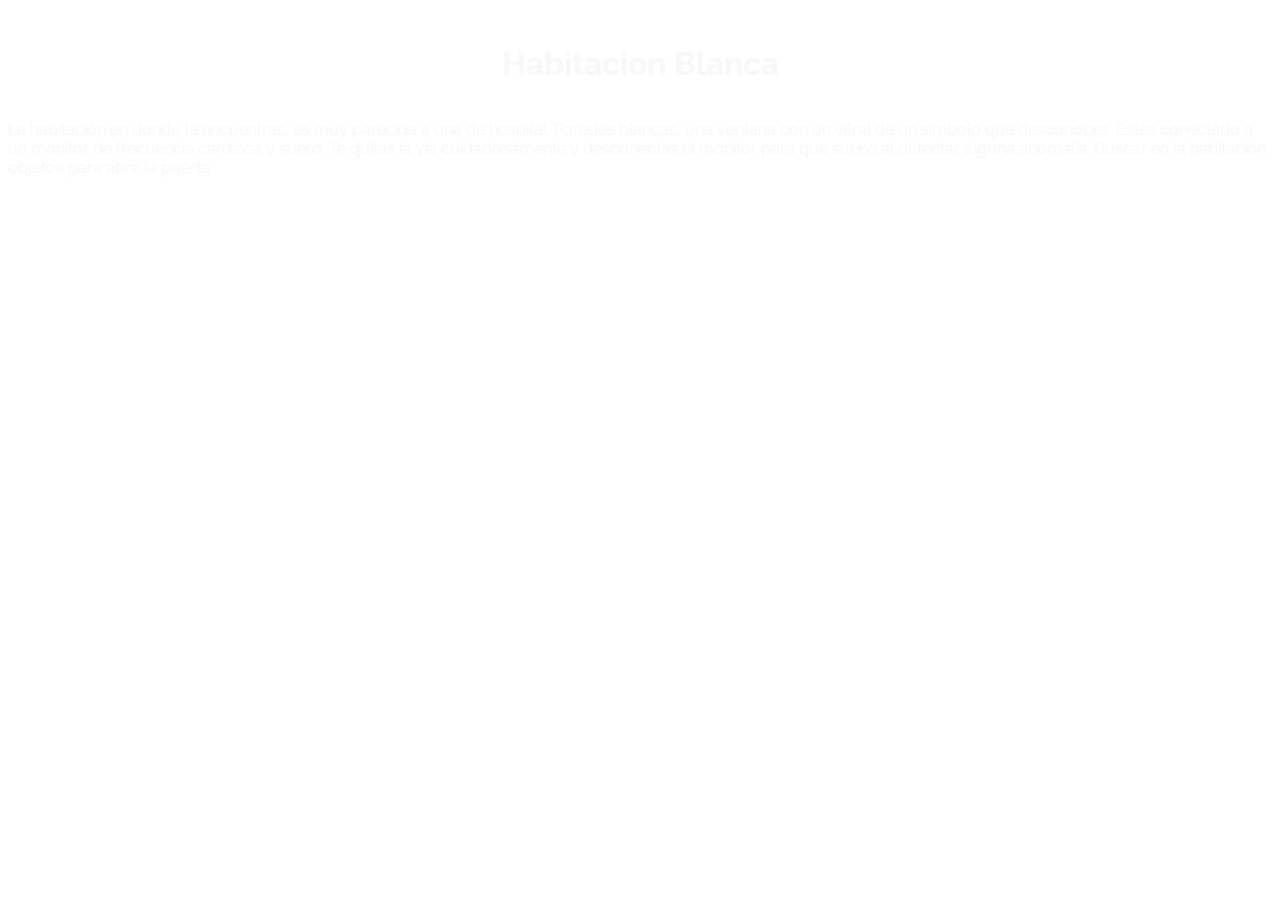
==== enigmas/enigma-1.html @ 2a84c122 "pagina base de enigma-1" ====
<!DOCTYPE html>
<html lang="en">

<head>
    <meta charset="UTF-8">
    <meta http-equiv="X-UA-Compatible" content="IE=edge">
    <meta name="viewport" content="width=device-width, initial-scale=1.0">
    <link rel="stylesheet" href="https://necolas.github.io/normalize.css/8.0.1/normalize.css">
    <link rel="stylesheet" href="https://cdnjs.cloudflare.com/ajax/libs/font-awesome/4.7.0/css/font-awesome.min.css">
    <link rel="stylesheet" href="../estilos/styles.css">
    <title>Enigma-1</title>
</head>

<body>
    <section class="section-one">
        <header class="title">
            <h1>Habitacion Blanca</h1>
            <p>La habitación en donde te encuentras, es muy parecida a una de hospital. Paredes blancas, una ventana con
                un vitral de un símbolo que desconoces. Estas conectado a un monitor de frecuencia cardiaca y suero. Te
                quitas la vía cuidadosamente y desconectas el monitor para que suene al detectar alguna anomalía. Buscar
                en la habitación objetos para abrir la puerta</p>
        </header>

    </section>
</body>

</html>
---- estilos/styles.css ----
/* variables del proyecto */
@import url('https://fonts.googleapis.com/css2?family=Raleway:wght@400;600&display=swap');
:root{
    /* anchura para la version desktop */
    --max-width:1120px;

    /* Colores */
    --text-color:#F8F8F8;
    --black:#0D0D0D;
    --black-opactiy:#0D0D0D80;
    --primary-color:#BF4136;
    --secundary-color:#3B5659;
    --third-color:#D9A59A;
    --forth-color:#BF8173;
    /* Fuentes */
    --text:'Raleway',sans-serif;
    /* Tamaños de fuentes */
    --h1-size:2.3rem;
    --h2-size:2.125rem;
    --h3-size:1.625rem;
    --h4-size:1.25rem;
    --normal-font-size:0.9375rem;
    --small-font-size:0.625rem;
    /* espacio entre pagina web */
    --top-page:1rem;
      /* Capas */
    --z-back       : -10;
    --z-normal     : 1;
    --z-front      : 10;
    --z-tooltip    : 20;
    --z-overlay    : 30;
    --z-modal      : 40;
    --z-fixed      : 50;
    --z-off-canvas : 100;

   
}
@media screen and(min-width:1024px) {
    /* Variables para el tamaño escritorio */
    :root{
        --h1-size:3.125rem;
        --h2-size:2.625rem;
        --h3-size:2.25rem;
        --h4-size:1.875rem;
        --normal-font-size:0.9375rem;
        --small-font-size:0.625rem;
    }
}
/* reseteo de estilos */
a{
    text-decoration: none;

}
/* configuracion del body */
body{
    display: flex;
    align-items: center;
    flex-direction: column;
    min-height: 100vh;
}

/* background */
.section-one{
    display: flex;
    position: relative;
    min-height: 100vh;
    min-width: 100%;
    flex-direction: column;
}
.section-one::before{
    content: '';
    position: absolute;
    top: 0;
    right: 0;
    bottom: 0;
    left: 0;
    background-image: url('../images/hospital-bg.jpg');
    background-size: cover;
    filter: brightness(0.75);
    background-repeat: no-repeat;
}
/* contenedor */
.title{
    margin-top: var(--top-page);
    position: relative;
    color: var(--text-color);
    font-family: var(--text);
    display: flex;
    align-items: center;
    flex-direction: column;
}
/* iconos de redes sociales */
.fa {
    padding: 0.5rem;
    font-size: 1rem;
    width: 1rem;
    text-align: center;
    text-decoration: none;
    margin: 0.5rem;
    border-radius: 50%;
  }
  
  .fa:hover {
      opacity: 0.7;
  }
  
  .fa-facebook {
    background: #3B5998;
    color: white;
  }
  .fa-youtube {
    background: #bb0000;
    color: white;
  }
  /* creacion del libro */
  .book-container{
      display: flex;
      justify-content: center;
      width: inherit;
      position: relative;
      flex-direction: column;
      align-self: center;
  }
  .book{
      position: relative;
      margin-top: 1.5rem;
      display: flex;
      background-image: url('../images/Libro.png');
      background-repeat: no-repeat;
      background-size: cover;
      width: var(--max-width);
      height: 450px;
      align-items: center;
  }
  .book-text{
      width: calc(var(--max-width)/2);
      margin: 0 2.25rem;
      line-height: 1.75rem;
      color: var(--black);
  }
  .book-bottom{
      margin: 2rem auto 0;
      padding: 0.5rem 1rem;
      border-radius: 5px;
      font-size: var(--text);
      font-family: var(--text);
      background-color: var(--primary-color);
      color: var(--text-color);
  }
  .book-bottom:hover{
      background-color: #BF4136E0;
  }
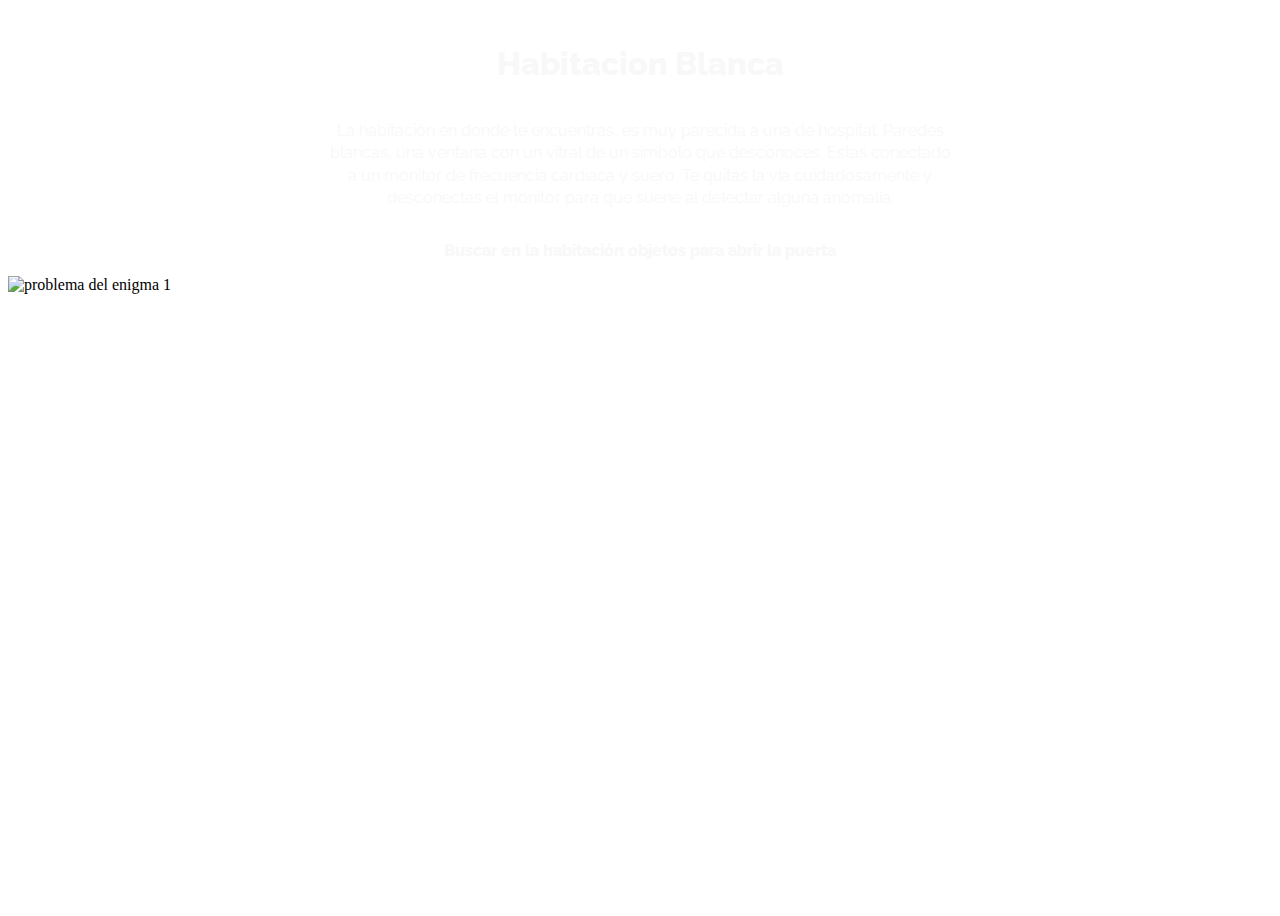
==== commit 0e0df1a1: "imagen base para el enigma 1" ====
--- a/enigmas/enigma-1.html
+++ b/enigmas/enigma-1.html
@@ -15,12 +15,16 @@
     <section class="section-one">
         <header class="title">
             <h1>Habitacion Blanca</h1>
-            <p>La habitación en donde te encuentras, es muy parecida a una de hospital. Paredes blancas, una ventana con
+            <p class="title-decription">La habitación en donde te encuentras, es muy parecida a una de hospital. Paredes blancas, una ventana con
                 un vitral de un símbolo que desconoces. Estas conectado a un monitor de frecuencia cardiaca y suero. Te
-                quitas la vía cuidadosamente y desconectas el monitor para que suene al detectar alguna anomalía. Buscar
-                en la habitación objetos para abrir la puerta</p>
+                quitas la vía cuidadosamente y desconectas el monitor para que suene al detectar alguna anomalía. </p>
+            <p class="text-objetive">Buscar en la habitación objetos para abrir la puerta</p>
         </header>
-
+        <main>
+            <div class="enigma-1">
+                <img class="enigma-1-imagen" src="images\habitacion.jpg" alt="problema del enigma 1">
+            </div>
+        <main>
     </section>
 </body>
 
--- a/estilos/styles.css
+++ b/estilos/styles.css
@@ -1,5 +1,5 @@
 /* variables del proyecto */
-@import url('https://fonts.googleapis.com/css2?family=Raleway:wght@400;600&display=swap');
+@import url('https://fonts.googleapis.com/css2?family=Raleway:wght@400;600;800&display=swap');
 :root{
     /* anchura para la version desktop */
     --max-width:1120px;
@@ -115,14 +115,13 @@
   /* creacion del libro */
   .book-container{
       display: flex;
-      justify-content: center;
-      width: inherit;
-      position: relative;
       flex-direction: column;
       align-self: center;
+      position: relative;
+      height: 75vh;
+      justify-content: center;
   }
   .book{
-      position: relative;
       margin-top: 1.5rem;
       display: flex;
       background-image: url('../images/Libro.png');
@@ -150,4 +149,23 @@
   .book-bottom:hover{
       background-color: #BF4136E0;
   }
-  +  /* texto de cabecera */
+  h1{
+      font-weight: 800;
+  }
+  .title-decription{
+      line-height: 1.4;
+      text-align: center;
+      width: 50%;
+  }
+  .text-objetive{
+      font-weight: 800;
+  }
+  /* enigma 1 */
+  .enigma-1{
+      position: relative;
+  }
+  .enigma-1-imagen{
+      width: 61.25rem;
+      height: 33,125rem;
+  }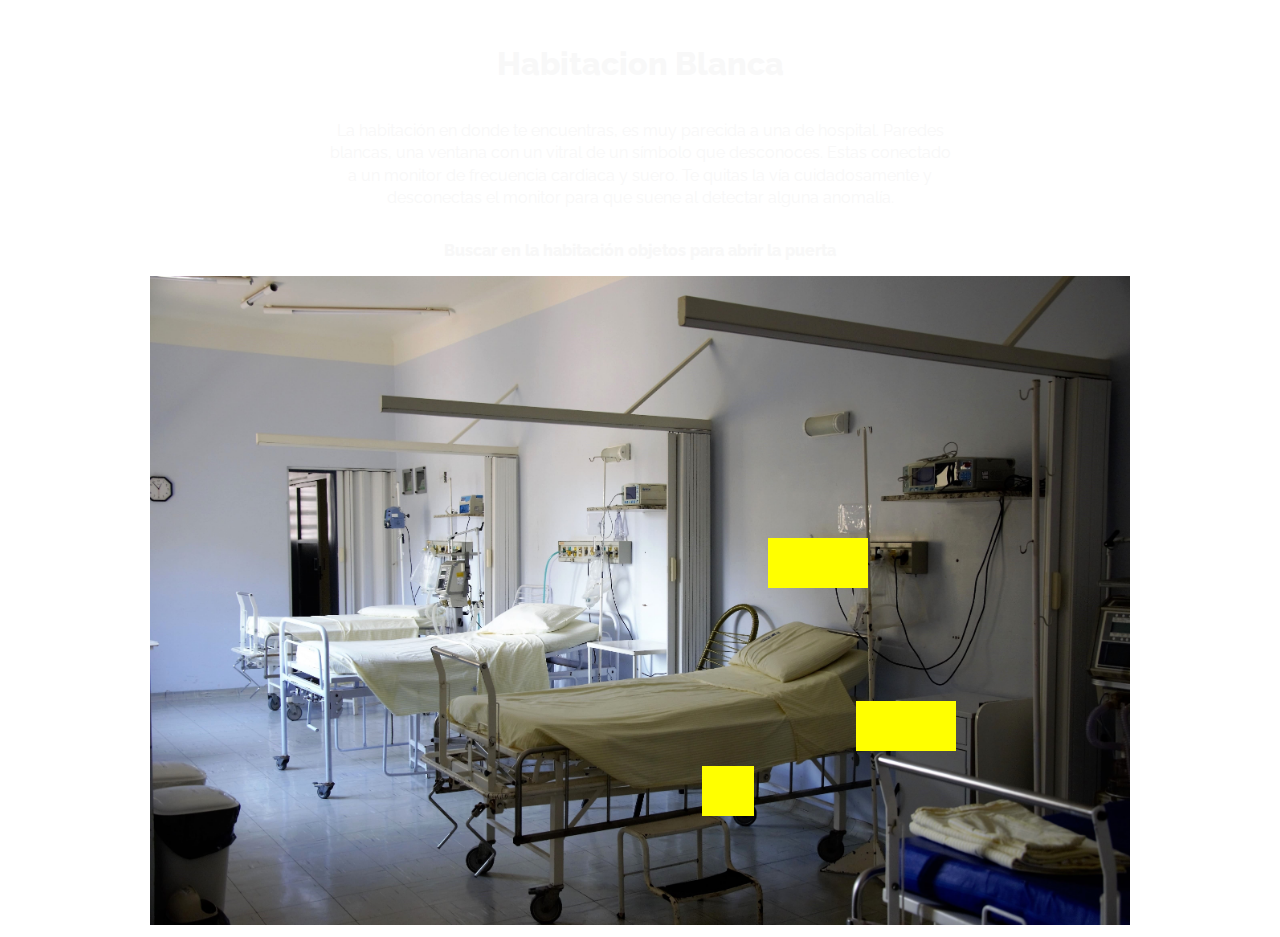
==== commit f3b3e550: "creacion de cuadros de click point" ====
--- a/enigmas/enigma-1.html
+++ b/enigmas/enigma-1.html
@@ -22,7 +22,12 @@
         </header>
         <main>
             <div class="enigma-1">
-                <img class="enigma-1-imagen" src="images\habitacion.jpg" alt="problema del enigma 1">
+                <div class="container">
+                    <img class="enigma-1-imagen" src="..\images\habitacion.jpg" alt="problema del enigma 1">
+                    <div class="box-1"></div>
+                    <div class="box-2"></div>
+                    <div class="box-3"></div>
+                </div>        
             </div>
         <main>
     </section>
--- a/estilos/styles.css
+++ b/estilos/styles.css
@@ -163,9 +163,40 @@
   }
   /* enigma 1 */
   .enigma-1{
-      position: relative;
+    display: flex;  
+    position: relative;
+    justify-content: center;
+    z-index: 1;
+  }
+  .container{
+    width: 61.25rem;
+    height: 33,125rem;
   }
   .enigma-1-imagen{
-      width: 61.25rem;
-      height: 33,125rem;
+    width: inherit;
+    height: inherit;
+  }
+  .box-1{
+      background-color: yellow;
+      position: absolute;
+      height: 3.125rem;
+      width: 6.25rem;
+      top: 40%;
+      right: 32%;
+  }
+  .box-2{
+    background-color: yellow;
+    position: absolute;
+    height: 3.125rem;
+    width: 6.25rem;
+    top: 65%;
+    right: 25%;
+  }
+  .box-3{
+    background-color: yellow;
+    position: absolute;
+    height: 3.125rem;
+    width: 3.25rem;
+    top: 75%;
+    right: 41%;
   }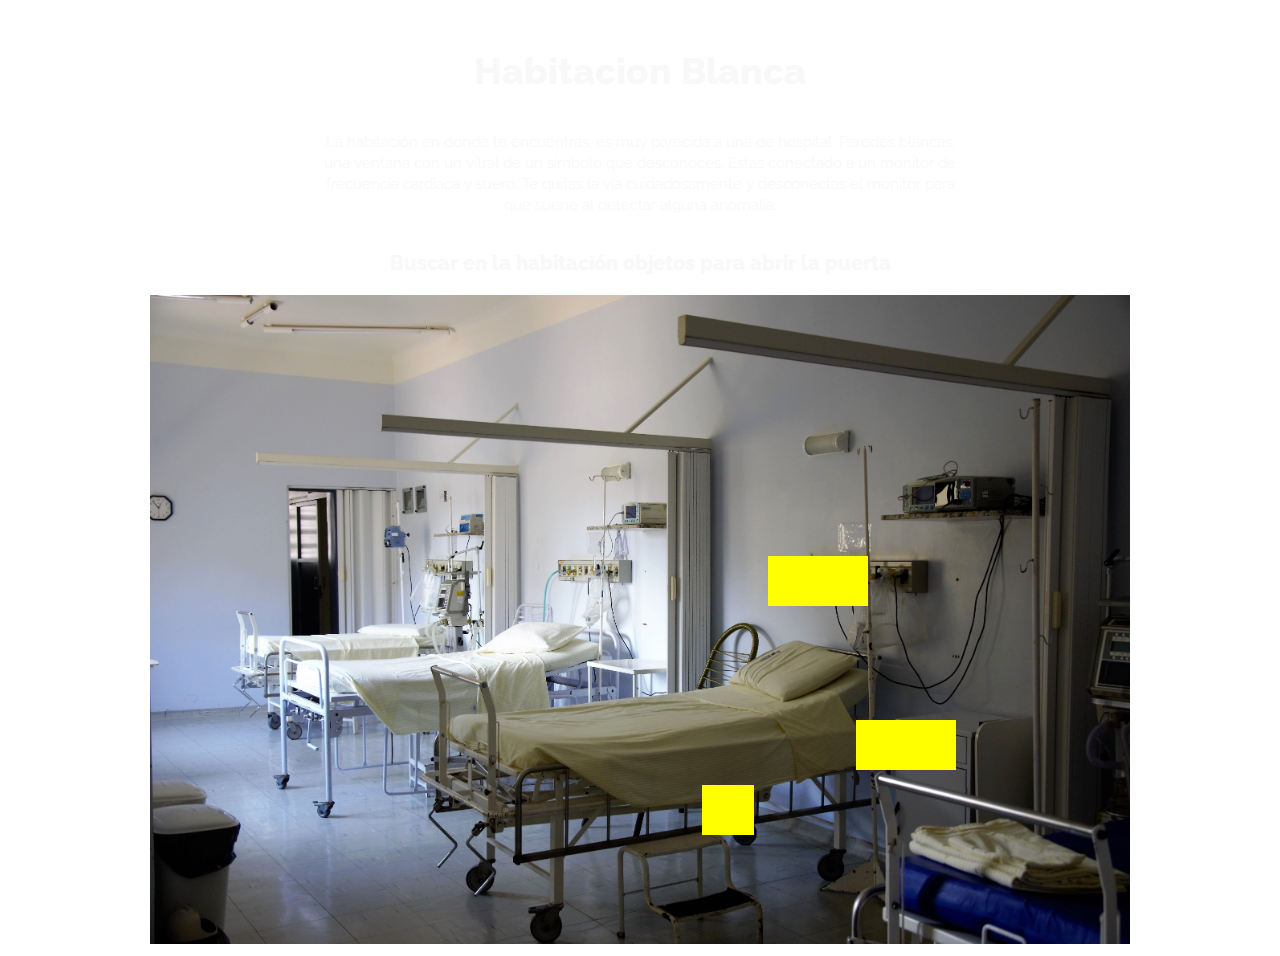
==== commit b4990413: "estilo de texto modificado y creacion de modal" ====
--- a/enigmas/enigma-1.html
+++ b/enigmas/enigma-1.html
@@ -13,24 +13,37 @@
 
 <body>
     <section class="section-one">
+        <!-- la cabecera de la pagina web -->
         <header class="title">
-            <h1>Habitacion Blanca</h1>
+            <h1 class="title-page">Habitacion Blanca</h1>
             <p class="title-decription">La habitación en donde te encuentras, es muy parecida a una de hospital. Paredes blancas, una ventana con
                 un vitral de un símbolo que desconoces. Estas conectado a un monitor de frecuencia cardiaca y suero. Te
                 quitas la vía cuidadosamente y desconectas el monitor para que suene al detectar alguna anomalía. </p>
             <p class="text-objetive">Buscar en la habitación objetos para abrir la puerta</p>
         </header>
+        <!-- el enigma propuesto -->
         <main>
             <div class="enigma-1">
                 <div class="container">
                     <img class="enigma-1-imagen" src="..\images\habitacion.jpg" alt="problema del enigma 1">
-                    <div class="box-1"></div>
-                    <div class="box-2"></div>
-                    <div class="box-3"></div>
-                </div>        
+                    <div class="box-1" id="click-1">
+                        
+                    </div>
+                    
+                    <div class="box-2" id="click-2"></div>
+                    <div class="box-3" id="click-3"></div>
+                </div>
+                <div class="modal" id="modal-1">
+                    <div class="modal-container">
+                        <img class="modal-img" src="../images/cables.png" alt="cables!">
+                        <p class="modal-decription ">Solo encontraste un monto de cables</p>
+                    </div>
+                </div>
             </div>
         <main>
+       
     </section>
+    <script src="javascript.js"></script>
 </body>
 
 </html>--- a/estilos/styles.css
+++ b/estilos/styles.css
@@ -83,8 +83,7 @@
 .title{
     margin-top: var(--top-page);
     position: relative;
-    color: var(--text-color);
-    font-family: var(--text);
+
     display: flex;
     align-items: center;
     flex-direction: column;
@@ -98,105 +97,139 @@
     text-decoration: none;
     margin: 0.5rem;
     border-radius: 50%;
-  }
-  
-  .fa:hover {
-      opacity: 0.7;
-  }
-  
-  .fa-facebook {
-    background: #3B5998;
-    color: white;
-  }
-  .fa-youtube {
-    background: #bb0000;
-    color: white;
-  }
-  /* creacion del libro */
-  .book-container{
-      display: flex;
-      flex-direction: column;
-      align-self: center;
-      position: relative;
-      height: 75vh;
-      justify-content: center;
-  }
-  .book{
-      margin-top: 1.5rem;
-      display: flex;
-      background-image: url('../images/Libro.png');
-      background-repeat: no-repeat;
-      background-size: cover;
-      width: var(--max-width);
-      height: 450px;
-      align-items: center;
-  }
-  .book-text{
-      width: calc(var(--max-width)/2);
-      margin: 0 2.25rem;
-      line-height: 1.75rem;
-      color: var(--black);
-  }
-  .book-bottom{
-      margin: 2rem auto 0;
-      padding: 0.5rem 1rem;
-      border-radius: 5px;
-      font-size: var(--text);
-      font-family: var(--text);
-      background-color: var(--primary-color);
-      color: var(--text-color);
-  }
-  .book-bottom:hover{
-      background-color: #BF4136E0;
-  }
-  /* texto de cabecera */
-  h1{
-      font-weight: 800;
-  }
-  .title-decription{
-      line-height: 1.4;
-      text-align: center;
-      width: 50%;
-  }
-  .text-objetive{
-      font-weight: 800;
-  }
-  /* enigma 1 */
-  .enigma-1{
-    display: flex;  
-    position: relative;
+}
+
+.fa:hover {
+    opacity: 0.7;
+}
+
+.fa-facebook {
+  background: #3B5998;
+  color: white;
+}
+.fa-youtube {
+  background: #bb0000;
+  color: white;
+}
+/* creacion del libro */
+.book-container{
+    display: flex;
+    flex-direction: column;
+    align-self: center;
+    position: relative;
+    height: 75vh;
     justify-content: center;
-    z-index: 1;
-  }
-  .container{
-    width: 61.25rem;
-    height: 33,125rem;
-  }
-  .enigma-1-imagen{
-    width: inherit;
-    height: inherit;
-  }
-  .box-1{
-      background-color: yellow;
-      position: absolute;
-      height: 3.125rem;
-      width: 6.25rem;
-      top: 40%;
-      right: 32%;
-  }
-  .box-2{
+}
+.book{
+    margin-top: 1.5rem;
+    display: flex;
+    background-image: url('../images/Libro.png');
+    background-repeat: no-repeat;
+    background-size: cover;
+    width: var(--max-width);
+    height: 450px;
+    align-items: center;
+}
+.book-text{
+    width: calc(var(--max-width)/2);
+    margin: 0 2.25rem;
+    line-height: 1.75rem;
+    color: var(--black);
+}
+.book-bottom{
+    margin: 2rem auto 0;
+    padding: 0.5rem 1rem;
+    border-radius: 5px;
+    font-size: var(--text);
+    font-family: var(--text);
+    background-color: var(--primary-color);
+    color: var(--text-color);
+}
+.book-bottom:hover{
+    background-color: #BF4136E0;
+}
+/* texto de cabecera */
+.title-page{
+    font-weight: 800;
+    font-size: var(--h1-size);
+    color: var(--text-color);
+    font-family: var(--text);
+}
+.title-decription{
+    line-height: 1.4;
+    width: 50%;
+    text-align: center;
+    font-size: var(--normal-font-size);
+    color: var(--text-color);
+    font-family: var(--text);
+}
+.text-objetive{
+    font-weight: 800;
+    font-size: var(--h4-size);
+    color: var(--text-color);
+    font-family: var(--text);
+}
+/* enigma 1 */
+.enigma-1{
+  display: flex;  
+  position: relative;
+  justify-content: center;
+  z-index: 1;
+}
+.container{
+  width: 61.25rem;
+  height: 33,125rem;
+}
+.enigma-1-imagen{
+  width: inherit;
+  height: inherit;
+}
+.box-1{
     background-color: yellow;
     position: absolute;
     height: 3.125rem;
     width: 6.25rem;
-    top: 65%;
-    right: 25%;
-  }
-  .box-3{
-    background-color: yellow;
+    top: 40%;
+    right: 32%;
+}
+.box-2{
+  background-color: yellow;
+  position: absolute;
+  height: 3.125rem;
+  width: 6.25rem;
+  top: 65%;
+  right: 25%;
+}
+.box-3{
+  background-color: yellow;
+  position: absolute;
+  height: 3.125rem;
+  width: 3.25rem;
+  top: 75%;
+  right: 41%;
+}
+/* configuracion de los click points */
+.modal{
+    display: none;
     position: absolute;
-    height: 3.125rem;
-    width: 3.25rem;
-    top: 75%;
-    right: 41%;
-  }+    width: 45rem;
+    height: 25rem;
+    top: 20%;
+    background-color: var(--black-opactiy);
+}
+.modal-container{
+    height: inherit;
+    display: flex;
+    flex-direction: column;
+    padding-top: 3.125rem;
+    align-items: center;
+}
+.modal-img{
+    position: relative;
+    width: 50%;
+}
+.modal-decription{
+    color: var(--text-color);
+    font-size: var(--h4-size);
+    font-family: var(--text);
+}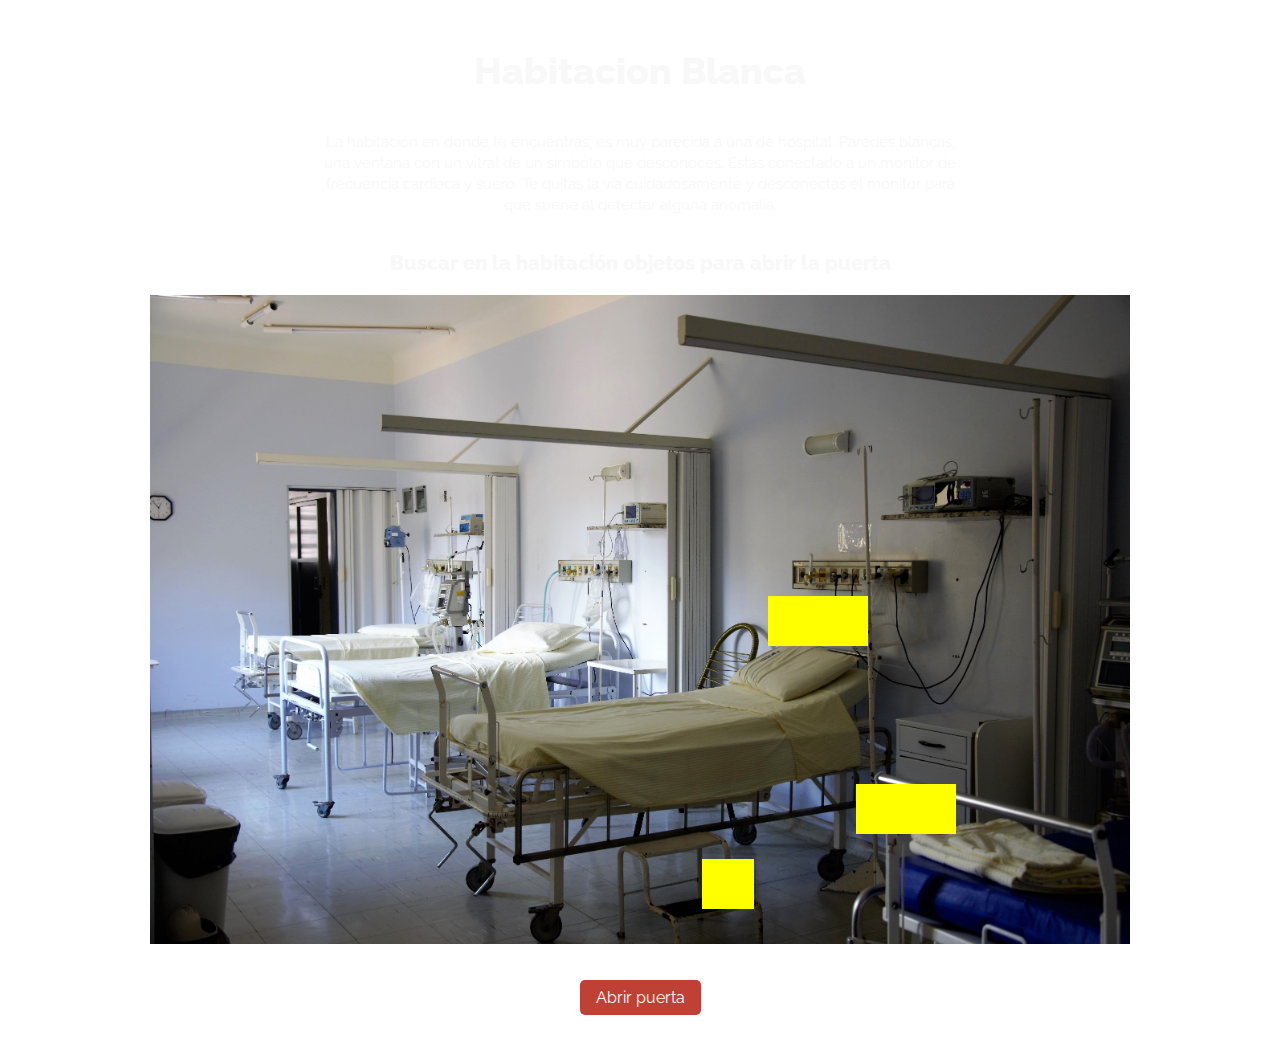
==== commit 1a7808a0: "arreglos de estilos del buttom" ====
--- a/enigmas/enigma-1.html
+++ b/enigmas/enigma-1.html
@@ -39,9 +39,10 @@
                         <p class="modal-decription ">Solo encontraste un monto de cables</p>
                     </div>
                 </div>
+                <a href="/enigmas/enigma-1.html" class="buttom" id="puerta-1">Abrir puerta</a>
             </div>
+            
         <main>
-       
     </section>
     <script src="javascript.js"></script>
 </body>
--- a/estilos/styles.css
+++ b/estilos/styles.css
@@ -49,14 +49,15 @@
 /* reseteo de estilos */
 a{
     text-decoration: none;
-
+    position: relative;
 }
 /* configuracion del body */
+
 body{
     display: flex;
     align-items: center;
     flex-direction: column;
-    min-height: 100vh;
+    
 }
 
 /* background */
@@ -83,7 +84,7 @@
 .title{
     margin-top: var(--top-page);
     position: relative;
-
+    color: var(--text-color);
     display: flex;
     align-items: center;
     flex-direction: column;
@@ -136,8 +137,8 @@
     line-height: 1.75rem;
     color: var(--black);
 }
-.book-bottom{
-    margin: 2rem auto 0;
+.buttom{
+    margin: 2rem auto 2rem;
     padding: 0.5rem 1rem;
     border-radius: 5px;
     font-size: var(--text);
@@ -145,7 +146,7 @@
     background-color: var(--primary-color);
     color: var(--text-color);
 }
-.book-bottom:hover{
+.bottom:hover{
     background-color: #BF4136E0;
 }
 /* texto de cabecera */
@@ -174,6 +175,8 @@
   display: flex;  
   position: relative;
   justify-content: center;
+  align-items: center;
+  flex-direction: column;
   z-index: 1;
 }
 .container{
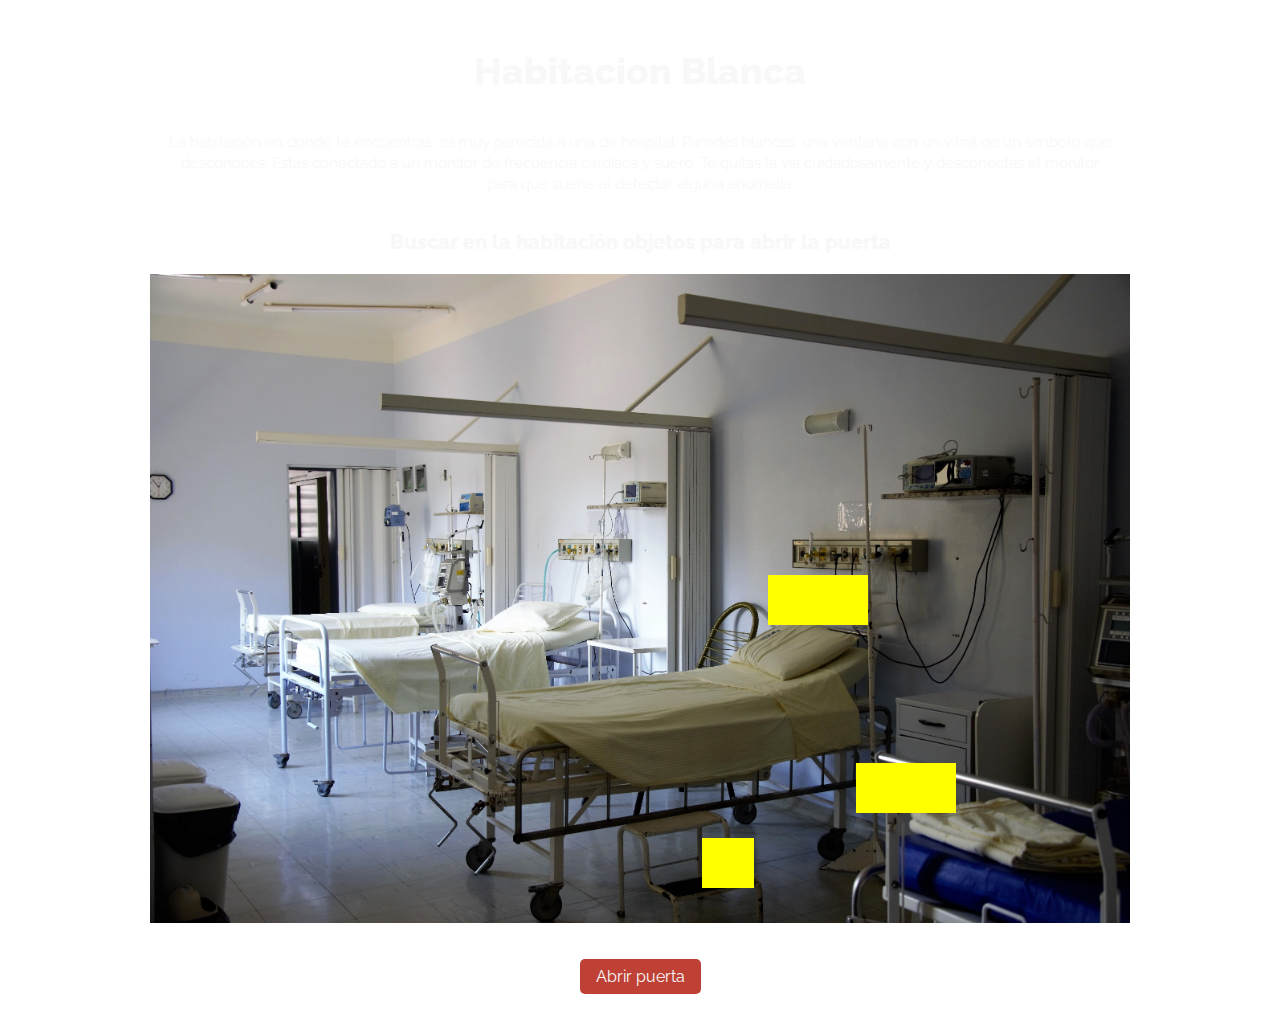
==== commit 6d78c24a: "incorporacion del modal" ====
--- a/enigmas/enigma-1.html
+++ b/enigmas/enigma-1.html
@@ -39,12 +39,22 @@
                         <p class="modal-decription ">Solo encontraste un monto de cables</p>
                     </div>
                 </div>
-                <a href="/enigmas/enigma-1.html" class="buttom" id="puerta-1">Abrir puerta</a>
+               <button type="button" class="buttom" data-open="next">Abrir puerta</button>
+                <div class="next-page" id="next">
+                    <div class="next-modal">
+                        <header class="next-header">
+                        <button class="next-close" aria-label="close modal" data-close>✕</button>
+                        </header>
+                        <section class="next-content">
+                            <p class="modal-decription">Ingrese su respuesta</p>
+                            <input type="text" class="textbox" id="contra">
+                            <button class="buttom">Comprobar</button>
+                        </section>
+                    </div>
+                </div>
             </div>
-            
         <main>
     </section>
     <script src="javascript.js"></script>
 </body>
-
 </html>--- a/estilos/styles.css
+++ b/estilos/styles.css
@@ -8,6 +8,7 @@
     --text-color:#F8F8F8;
     --black:#0D0D0D;
     --black-opactiy:#0D0D0D80;
+    --black-strong:#0d0d0da4;
     --primary-color:#BF4136;
     --secundary-color:#3B5659;
     --third-color:#D9A59A;
@@ -47,10 +48,21 @@
     }
 }
 /* reseteo de estilos */
+*,*::before,*::after{
+    box-sizing: border-box;
+}
 a{
     text-decoration: none;
     position: relative;
 }
+button{
+    border: none;
+}
+input{
+    font-size: var(--normal-font-size);
+    font-family: var(--text);
+    padding: 0.5rem;
+}
 /* configuracion del body */
 
 body{
@@ -64,8 +76,8 @@
 .section-one{
     display: flex;
     position: relative;
-    min-height: 100vh;
-    min-width: 100%;
+    min-height: 100%;
+    width: 100%;
     flex-direction: column;
 }
 .section-one::before{
@@ -127,8 +139,8 @@
     background-image: url('../images/Libro.png');
     background-repeat: no-repeat;
     background-size: cover;
-    width: var(--max-width);
-    height: 450px;
+    width: 100%;
+    height: 28.125rem;
     align-items: center;
 }
 .book-text{
@@ -146,7 +158,7 @@
     background-color: var(--primary-color);
     color: var(--text-color);
 }
-.bottom:hover{
+.buttom:hover{
     background-color: #BF4136E0;
 }
 /* texto de cabecera */
@@ -155,10 +167,11 @@
     font-size: var(--h1-size);
     color: var(--text-color);
     font-family: var(--text);
+    text-align: center;
 }
 .title-decription{
     line-height: 1.4;
-    width: 50%;
+    width: 75%;
     text-align: center;
     font-size: var(--normal-font-size);
     color: var(--text-color);
@@ -235,4 +248,76 @@
     color: var(--text-color);
     font-size: var(--h4-size);
     font-family: var(--text);
+}
+/* modal de siguiente */
+.next-page { 
+  position: fixed;
+  top: 0;
+  left: 0;
+  right: 0;
+  bottom: 0;
+  display: flex;
+  align-items: center;
+  justify-content: center;
+  padding: 1rem;
+  background: var(--black-strong);
+  cursor: pointer;
+  visibility: hidden;
+  opacity: 0;
+  transition: all 0.35s ease-in;
+}
+
+ 
+.next-modal {
+    position: relative;
+    max-width: 1000px;
+    max-height: 1000px;
+    background: var(--black);
+    overflow: auto;
+    cursor: default;
+    width: 30rem;
+    height: 30rem;
+}
+.next-modal > * {
+  padding: 1rem;
+}
+ 
+.next-header {
+  display: flex;
+  align-items: center;
+  justify-content: flex-end;
+}
+ 
+.next-close {
+  font-size: var(--h4-size);
+  color: var(--text-color);
+  background-color: var(--black);
+}
+.next-page{
+  visibility: hidden;
+  opacity: 0;
+  transition: all 0.35s ease-in;
+}
+ 
+.next-page.is-visible {
+  visibility: visible;
+  opacity: 1;
+}
+
+.next-content{
+    display: flex;
+    flex-direction: column;
+    justify-content: center;
+    align-items: center;
+    height: 75%;
+}
+
+.textbox{
+    background-color: var(--secundary-color);
+    outline: none;
+    border: 1px solid var(--text-color);
+    color: var(--text-color);
+    margin-top: 2.75rem;
+    height: 2.5rem;
+    width: 20rem;
 }